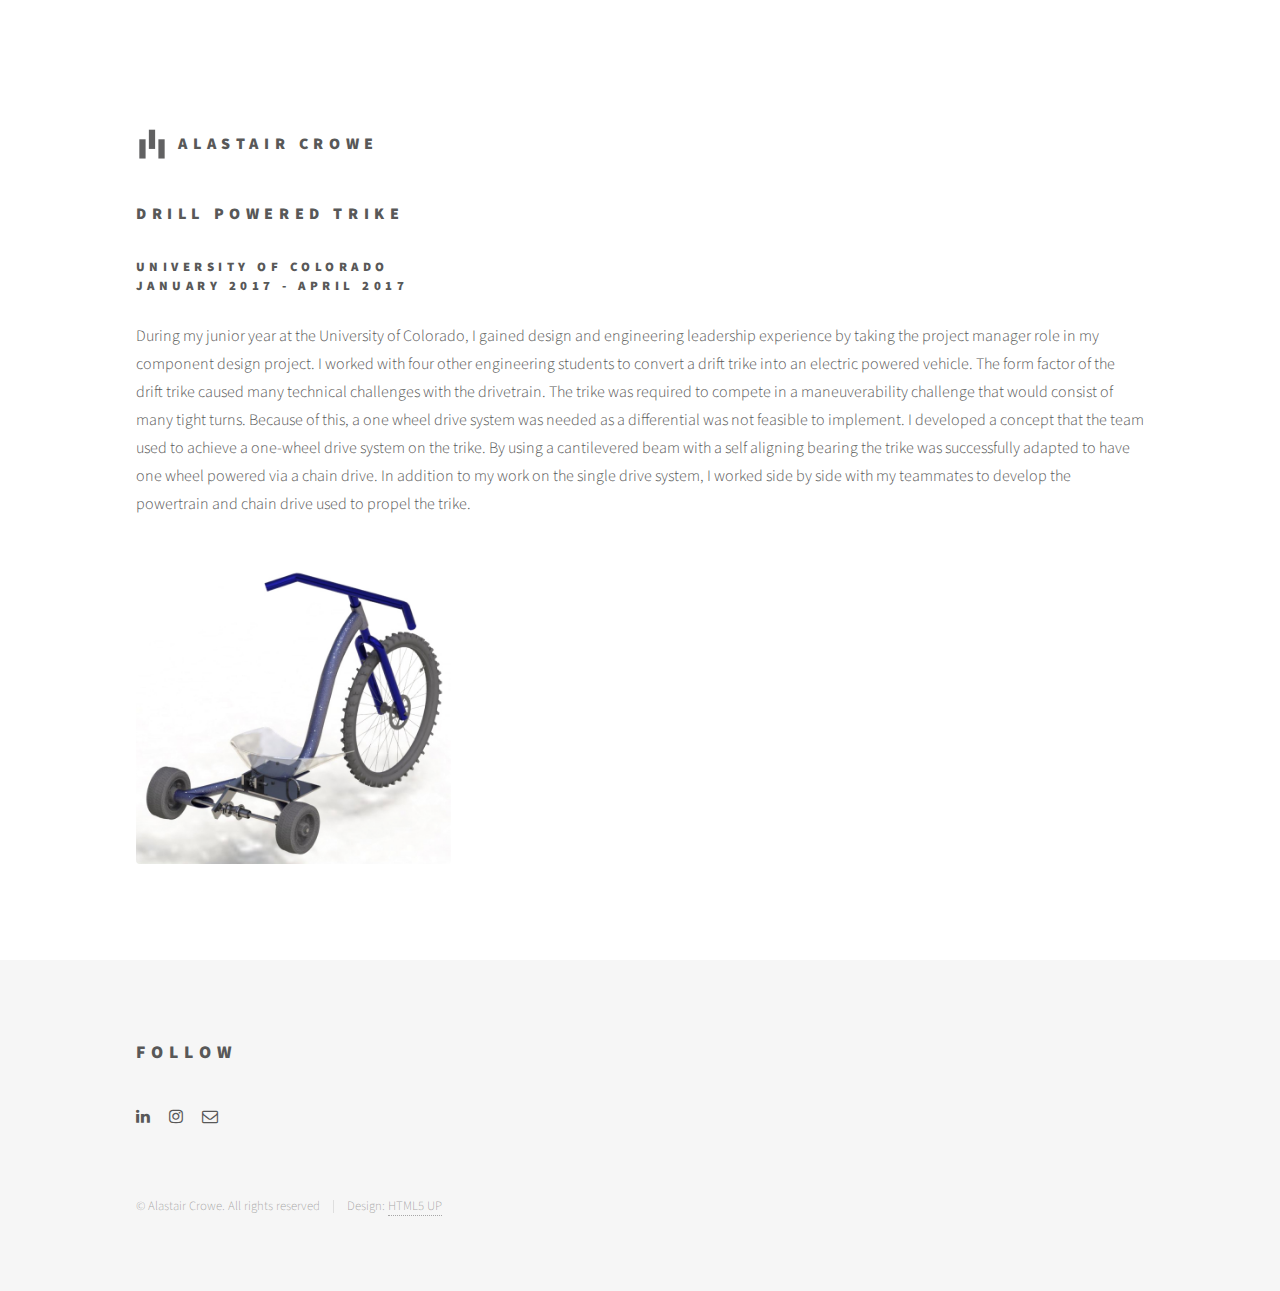
==== bio.html @ 3f540cf4 "Updates" ====
<!DOCTYPE HTML>
<!--
	Phantom by HTML5 UP
	html5up.net | @ajlkn
	Free for personal and commercial use under the CCA 3.0 license (html5up.net/license)
-->
<html>
	<head>
		<title>Drill Powered Trike</title>
		<meta charset="utf-8" />
		<meta name="viewport" content="width=device-width, initial-scale=1, user-scalable=no" />
		<link rel="stylesheet" href="assets/css/main.css" />
		<noscript><link rel="stylesheet" href="assets/css/noscript.css" /></noscript>
	</head>
	<body class="is-preload">
		<!-- Wrapper -->
			<div id="wrapper">

				<!-- Header -->
					<header id="header">
						<div class="inner">

							<!-- Logo -->
								<a href="index.html" class="logo">
									<span class="symbol"><img src="images/logo.svg" alt="" /></span><span class="title">Alastair Crowe</span>
								</a>

							<!-- Nav -->
							

						</div>
					</header>

				<!-- Menu -->
				

				<!-- Main -->
					<div id="main">
						<div class="inner">
                            <h3>Drill Powered Trike</h3>
                            <h4>University of Colorado <br> January 2017 - April 2017</h4>
							
                                 <p>During my junior year at the University of Colorado, I gained design and engineering leadership experience by taking the project manager role in my component design project. I worked with four other engineering students to convert a drift trike into an electric powered vehicle. The form factor of the drift trike caused many technical challenges with the drivetrain. The trike was required to compete in a maneuverability challenge that would consist of many tight turns. Because of this, a one wheel drive system was needed as a differential was not feasible to implement. I developed a concept that the team used to achieve a one-wheel drive system on the trike. By using a cantilevered beam with a self aligning bearing the trike was successfully adapted to have one wheel powered via a chain drive. In addition to my work on the single drive system, I worked side by side with my teammates to develop the powertrain and chain drive used to propel the trike.</p>
                                 <div class="row gtr-uniform">
                                    <div class="col-4"><span class="image fit"><img src="images/trike.jpg" alt="" /></span></div>
                                    
                                </div>
						</div>
					</div>

				<!-- Footer -->
				<footer id="footer">
						<div class="inner">
							
							<section>
								<h2>Follow</h2>
								<ul class="icons">
									<li><a href="http://linkedin.com/in/alastaircrowe" class="icon style1 fa-linkedin"><span class="label">LinkedIn</span></a></li>
									<li><a href="http://Instagram.com/alastaircrowe" class="icon style1 fa-instagram"><span class="label">Instagram</span></a></li>
									<li><a href="contact.html" class="icon style1 fa-envelope-o"><span class="label">Email</span></a></li>
								</ul>
							</section>
							<ul class="copyright">
								<li>&copy; Alastair Crowe. All rights reserved</li><li>Design: <a href="http://html5up.net">HTML5 UP</a></li>
							</ul>
						</div>
					</footer>

			</div>

		<!-- Scripts -->
			<script src="assets/js/jquery.min.js"></script>
			<script src="assets/js/browser.min.js"></script>
			<script src="assets/js/breakpoints.min.js"></script>
			<script src="assets/js/util.js"></script>
			<script src="assets/js/main.js"></script>

	</body>
</html>
---- assets/css/main.css ----
@import url(font-awesome.min.css);
@import url("https://fonts.googleapis.com/css?family=Source+Sans+Pro:300,700,900");

/*
	Phantom by HTML5 UP
	html5up.net | @ajlkn
	Free for personal and commercial use under the CCA 3.0 license (html5up.net/license)
*/

html, body, div, span, applet, object,
iframe, h1, h2, h3, h4, h5, h6, p, blockquote,
pre, a, abbr, acronym, address, big, cite,
code, del, dfn, em, img, ins, kbd, q, s, samp,
small, strike, strong, sub, sup, tt, var, b,
u, i, center, dl, dt, dd, ol, ul, li, fieldset,
form, label, legend, table, caption, tbody,
tfoot, thead, tr, th, td, article, aside,
canvas, details, embed, figure, figcaption,
footer, header, hgroup, menu, nav, output, ruby,
section, summary, time, mark, audio, video {
	margin: 0;
	padding: 0;
	border: 0;
	font-size: 100%;
	font: inherit;
	vertical-align: baseline;}

article, aside, details, figcaption, figure,
footer, header, hgroup, menu, nav, section {
	display: block;}

body {
	line-height: 1;
}

ol, ul {
	list-style: none;
}

blockquote, q {
	quotes: none;
}

	blockquote:before, blockquote:after, q:before, q:after {
		content: '';
		content: none;
	}

table {
	border-collapse: collapse;
	border-spacing: 0;
}

body {
	-webkit-text-size-adjust: none;
}

mark {
	background-color: transparent;
	color: inherit;
}

input::-moz-focus-inner {
	border: 0;
	padding: 0;
}

input, select, textarea {
	-moz-appearance: none;
	-webkit-appearance: none;
	-ms-appearance: none;
	appearance: none;
}

/* Basic */

	@-ms-viewport {
		width: device-width;
	}

	body {
		-ms-overflow-style: scrollbar;
	}

	@media screen and (max-width: 480px) {

		html, body {
			min-width: 320px;
		}

	}

	html {
		box-sizing: border-box;
	}

	*, *:before, *:after {
		box-sizing: inherit;
	}

	body {
		background: #ffffff;
	}

		body.is-preload *, body.is-preload *:before, body.is-preload *:after {
			-moz-animation: none !important;
			-webkit-animation: none !important;
			-ms-animation: none !important;
			animation: none !important;
			-moz-transition: none !important;
			-webkit-transition: none !important;
			-ms-transition: none !important;
			transition: none !important;
		}

/* Type */

	body, input, select, textarea {
		color: #585858;
		font-family: "Source Sans Pro", Helvetica, sans-serif;
		font-size: 16pt;
		font-weight: 300;
		line-height: 1.75;
	}

		@media screen and (max-width: 1680px) {

			body, input, select, textarea {
				font-size: 14pt;
			}

		}

		@media screen and (max-width: 1280px) {

			body, input, select, textarea {
				font-size: 12pt;
			}

		}

	a {
		-moz-transition: border-bottom-color 0.2s ease, color 0.2s ease;
		-webkit-transition: border-bottom-color 0.2s ease, color 0.2s ease;
		-ms-transition: border-bottom-color 0.2s ease, color 0.2s ease;
		transition: border-bottom-color 0.2s ease, color 0.2s ease;
		text-decoration: none;
		color: #585858;
		border-bottom: dotted 1px rgba(88, 88, 88, 0.5);
	}

		a:hover {
			border-bottom-color: transparent;
			color: #f2849e !important;
		}

	strong, b {
		font-weight: 900;
	}

	em, i {
		font-style: italic;
	}

	p {
		margin: 0 0 2em 0;
	}

	h1 {
		font-size: 2.75em;
		font-weight: 700;
		line-height: 1.3;
		margin: 0 0 1em 0;
		letter-spacing: -0.035em;
	}

		h1 a {
			color: inherit;
		}

		@media screen and (max-width: 736px) {

			h1 {
				font-size: 2em;
				margin: 0 0 1em 0;
			}

		}

		@media screen and (max-width: 360px) {

			h1 {
				font-size: 1.75em;
			}

		}

	h2, h3, h4, h5, h6 {
		font-weight: 900;
		line-height: 1.5;
		margin: 0 0 2em 0;
		text-transform: uppercase;
		letter-spacing: 0.35em;
	}

		h2 a, h3 a, h4 a, h5 a, h6 a {
			color: inherit;
		}

	h2 {
		font-size: 1.1em;
	}

	h3 {
		font-size: 1em;
	}

	h4 {
		font-size: 0.8em;
	}

	h5 {
		font-size: 0.8em;
	}

	h6 {
		font-size: 0.8em;
	}

	@media screen and (max-width: 980px) {

		h1 br, h2 br, h3 br, h4 br, h5 br, h6 br {
			display: none;
		}

	}

	@media screen and (max-width: 736px) {

		h2 {
			font-size: 1em;
		}

		h3 {
			font-size: 0.8em;
		}

	}

	sub {
		font-size: 0.8em;
		position: relative;
		top: 0.5em;
	}

	sup {
		font-size: 0.8em;
		position: relative;
		top: -0.5em;
	}

	blockquote {
		border-left: solid 4px #c9c9c9;
		font-style: italic;
		margin: 0 0 2em 0;
		padding: 0.5em 0 0.5em 2em;
	}

	code {
		background: rgba(144, 144, 144, 0.075);
		border-radius: 4px;
		border: solid 1px #c9c9c9;
		font-family: "Courier New", monospace;
		font-size: 0.9em;
		margin: 0 0.25em;
		padding: 0.25em 0.65em;
	}

	pre {
		-webkit-overflow-scrolling: touch;
		font-family: "Courier New", monospace;
		font-size: 0.9em;
		margin: 0 0 2em 0;
	}

		pre code {
			display: block;
			line-height: 1.75;
			padding: 1em 1.5em;
			overflow-x: auto;
		}

	hr {
		border: 0;
		border-bottom: solid 1px #c9c9c9;
		margin: 2em 0;
	}

		hr.major {
			margin: 3em 0;
		}

	.align-left {
		text-align: left;
	}

	.align-center {
		text-align: center;
	}

	.align-right {
		text-align: right;
	}

/* Row */

	.row {
		display: flex;
		flex-wrap: wrap;
		box-sizing: border-box;
		align-items: stretch;
	}

		.row > * {
			box-sizing: border-box;
		}

		.row.gtr-uniform > * > :last-child {
			margin-bottom: 0;
		}

		.row.aln-left {
			justify-content: flex-start;
		}

		.row.aln-center {
			justify-content: center;
		}

		.row.aln-right {
			justify-content: flex-end;
		}

		.row.aln-top {
			align-items: flex-start;
		}

		.row.aln-middle {
			align-items: center;
		}

		.row.aln-bottom {
			align-items: flex-end;
		}

		.row > .imp {
			order: -1;
		}

		.row > .col-1 {
			width: 8.3333333333%;
		}

		.row > .off-1 {
			margin-left: 8.3333333333%;
		}

		.row > .col-2 {
			width: 16.6666666667%;
		}

		.row > .off-2 {
			margin-left: 16.6666666667%;
		}

		.row > .col-3 {
			width: 25%;
		}

		.row > .off-3 {
			margin-left: 25%;
		}

		.row > .col-4 {
			width: 33.3333333333%;
		}

		.row > .off-4 {
			margin-left: 33.3333333333%;
		}

		.row > .col-5 {
			width: 41.6666666667%;
		}

		.row > .off-5 {
			margin-left: 41.6666666667%;
		}

		.row > .col-6 {
			width: 50%;
		}

		.row > .off-6 {
			margin-left: 50%;
		}

		.row > .col-7 {
			width: 58.3333333333%;
		}

		.row > .off-7 {
			margin-left: 58.3333333333%;
		}

		.row > .col-8 {
			width: 66.6666666667%;
		}

		.row > .off-8 {
			margin-left: 66.6666666667%;
		}

		.row > .col-9 {
			width: 75%;
		}

		.row > .off-9 {
			margin-left: 75%;
		}

		.row > .col-10 {
			width: 83.3333333333%;
		}

		.row > .off-10 {
			margin-left: 83.3333333333%;
		}

		.row > .col-11 {
			width: 91.6666666667%;
		}

		.row > .off-11 {
			margin-left: 91.6666666667%;
		}

		.row > .col-12 {
			width: 100%;
		}

		.row > .off-12 {
			margin-left: 100%;
		}

		.row.gtr-0 {
			margin-top: 0;
			margin-left: 0em;
		}

			.row.gtr-0 > * {
				padding: 0 0 0 0em;
			}

			.row.gtr-0.gtr-uniform {
				margin-top: 0em;
			}

				.row.gtr-0.gtr-uniform > * {
					padding-top: 0em;
				}

		.row.gtr-25 {
			margin-top: 0;
			margin-left: -0.5em;
		}

			.row.gtr-25 > * {
				padding: 0 0 0 0.5em;
			}

			.row.gtr-25.gtr-uniform {
				margin-top: -0.5em;
			}

				.row.gtr-25.gtr-uniform > * {
					padding-top: 0.5em;
				}

		.row.gtr-50 {
			margin-top: 0;
			margin-left: -1em;
		}

			.row.gtr-50 > * {
				padding: 0 0 0 1em;
			}

			.row.gtr-50.gtr-uniform {
				margin-top: -1em;
			}

				.row.gtr-50.gtr-uniform > * {
					padding-top: 1em;
				}

		.row {
			margin-top: 0;
			margin-left: -2em;
		}

			.row > * {
				padding: 0 0 0 2em;
			}

			.row.gtr-uniform {
				margin-top: -2em;
			}

				.row.gtr-uniform > * {
					padding-top: 2em;
				}

		.row.gtr-150 {
			margin-top: 0;
			margin-left: -3em;
		}

			.row.gtr-150 > * {
				padding: 0 0 0 3em;
			}

			.row.gtr-150.gtr-uniform {
				margin-top: -3em;
			}

				.row.gtr-150.gtr-uniform > * {
					padding-top: 3em;
				}

		.row.gtr-200 {
			margin-top: 0;
			margin-left: -4em;
		}

			.row.gtr-200 > * {
				padding: 0 0 0 4em;
			}

			.row.gtr-200.gtr-uniform {
				margin-top: -4em;
			}

				.row.gtr-200.gtr-uniform > * {
					padding-top: 4em;
				}

		@media screen and (max-width: 1680px) {

			.row {
				display: flex;
				flex-wrap: wrap;
				box-sizing: border-box;
				align-items: stretch;
			}

				.row > * {
					box-sizing: border-box;
				}

				.row.gtr-uniform > * > :last-child {
					margin-bottom: 0;
				}

				.row.aln-left {
					justify-content: flex-start;
				}

				.row.aln-center {
					justify-content: center;
				}

				.row.aln-right {
					justify-content: flex-end;
				}

				.row.aln-top {
					align-items: flex-start;
				}

				.row.aln-middle {
					align-items: center;
				}

				.row.aln-bottom {
					align-items: flex-end;
				}

				.row > .imp-xlarge {
					order: -1;
				}

				.row > .col-1-xlarge {
					width: 8.3333333333%;
				}

				.row > .off-1-xlarge {
					margin-left: 8.3333333333%;
				}

				.row > .col-2-xlarge {
					width: 16.6666666667%;
				}

				.row > .off-2-xlarge {
					margin-left: 16.6666666667%;
				}

				.row > .col-3-xlarge {
					width: 25%;
				}

				.row > .off-3-xlarge {
					margin-left: 25%;
				}

				.row > .col-4-xlarge {
					width: 33.3333333333%;
				}

				.row > .off-4-xlarge {
					margin-left: 33.3333333333%;
				}

				.row > .col-5-xlarge {
					width: 41.6666666667%;
				}

				.row > .off-5-xlarge {
					margin-left: 41.6666666667%;
				}

				.row > .col-6-xlarge {
					width: 50%;
				}

				.row > .off-6-xlarge {
					margin-left: 50%;
				}

				.row > .col-7-xlarge {
					width: 58.3333333333%;
				}

				.row > .off-7-xlarge {
					margin-left: 58.3333333333%;
				}

				.row > .col-8-xlarge {
					width: 66.6666666667%;
				}

				.row > .off-8-xlarge {
					margin-left: 66.6666666667%;
				}

				.row > .col-9-xlarge {
					width: 75%;
				}

				.row > .off-9-xlarge {
					margin-left: 75%;
				}

				.row > .col-10-xlarge {
					width: 83.3333333333%;
				}

				.row > .off-10-xlarge {
					margin-left: 83.3333333333%;
				}

				.row > .col-11-xlarge {
					width: 91.6666666667%;
				}

				.row > .off-11-xlarge {
					margin-left: 91.6666666667%;
				}

				.row > .col-12-xlarge {
					width: 100%;
				}

				.row > .off-12-xlarge {
					margin-left: 100%;
				}

				.row.gtr-0 {
					margin-top: 0;
					margin-left: 0em;
				}

					.row.gtr-0 > * {
						padding: 0 0 0 0em;
					}

					.row.gtr-0.gtr-uniform {
						margin-top: 0em;
					}

						.row.gtr-0.gtr-uniform > * {
							padding-top: 0em;
						}

				.row.gtr-25 {
					margin-top: 0;
					margin-left: -0.5em;
				}

					.row.gtr-25 > * {
						padding: 0 0 0 0.5em;
					}

					.row.gtr-25.gtr-uniform {
						margin-top: -0.5em;
					}

						.row.gtr-25.gtr-uniform > * {
							padding-top: 0.5em;
						}

				.row.gtr-50 {
					margin-top: 0;
					margin-left: -1em;
				}

					.row.gtr-50 > * {
						padding: 0 0 0 1em;
					}

					.row.gtr-50.gtr-uniform {
						margin-top: -1em;
					}

						.row.gtr-50.gtr-uniform > * {
							padding-top: 1em;
						}

				.row {
					margin-top: 0;
					margin-left: -2em;
				}

					.row > * {
						padding: 0 0 0 2em;
					}

					.row.gtr-uniform {
						margin-top: -2em;
					}

						.row.gtr-uniform > * {
							padding-top: 2em;
						}

				.row.gtr-150 {
					margin-top: 0;
					margin-left: -3em;
				}

					.row.gtr-150 > * {
						padding: 0 0 0 3em;
					}

					.row.gtr-150.gtr-uniform {
						margin-top: -3em;
					}

						.row.gtr-150.gtr-uniform > * {
							padding-top: 3em;
						}

				.row.gtr-200 {
					margin-top: 0;
					margin-left: -4em;
				}

					.row.gtr-200 > * {
						padding: 0 0 0 4em;
					}

					.row.gtr-200.gtr-uniform {
						margin-top: -4em;
					}

						.row.gtr-200.gtr-uniform > * {
							padding-top: 4em;
						}

		}

		@media screen and (max-width: 1280px) {

			.row {
				display: flex;
				flex-wrap: wrap;
				box-sizing: border-box;
				align-items: stretch;
			}

				.row > * {
					box-sizing: border-box;
				}

				.row.gtr-uniform > * > :last-child {
					margin-bottom: 0;
				}

				.row.aln-left {
					justify-content: flex-start;
				}

				.row.aln-center {
					justify-content: center;
				}

				.row.aln-right {
					justify-content: flex-end;
				}

				.row.aln-top {
					align-items: flex-start;
				}

				.row.aln-middle {
					align-items: center;
				}

				.row.aln-bottom {
					align-items: flex-end;
				}

				.row > .imp-large {
					order: -1;
				}

				.row > .col-1-large {
					width: 8.3333333333%;
				}

				.row > .off-1-large {
					margin-left: 8.3333333333%;
				}

				.row > .col-2-large {
					width: 16.6666666667%;
				}

				.row > .off-2-large {
					margin-left: 16.6666666667%;
				}

				.row > .col-3-large {
					width: 25%;
				}

				.row > .off-3-large {
					margin-left: 25%;
				}

				.row > .col-4-large {
					width: 33.3333333333%;
				}

				.row > .off-4-large {
					margin-left: 33.3333333333%;
				}

				.row > .col-5-large {
					width: 41.6666666667%;
				}

				.row > .off-5-large {
					margin-left: 41.6666666667%;
				}

				.row > .col-6-large {
					width: 50%;
				}

				.row > .off-6-large {
					margin-left: 50%;
				}

				.row > .col-7-large {
					width: 58.3333333333%;
				}

				.row > .off-7-large {
					margin-left: 58.3333333333%;
				}

				.row > .col-8-large {
					width: 66.6666666667%;
				}

				.row > .off-8-large {
					margin-left: 66.6666666667%;
				}

				.row > .col-9-large {
					width: 75%;
				}

				.row > .off-9-large {
					margin-left: 75%;
				}

				.row > .col-10-large {
					width: 83.3333333333%;
				}

				.row > .off-10-large {
					margin-left: 83.3333333333%;
				}

				.row > .col-11-large {
					width: 91.6666666667%;
				}

				.row > .off-11-large {
					margin-left: 91.6666666667%;
				}

				.row > .col-12-large {
					width: 100%;
				}

				.row > .off-12-large {
					margin-left: 100%;
				}

				.row.gtr-0 {
					margin-top: 0;
					margin-left: 0em;
				}

					.row.gtr-0 > * {
						padding: 0 0 0 0em;
					}

					.row.gtr-0.gtr-uniform {
						margin-top: 0em;
					}

						.row.gtr-0.gtr-uniform > * {
							padding-top: 0em;
						}

				.row.gtr-25 {
					margin-top: 0;
					margin-left: -0.5em;
				}

					.row.gtr-25 > * {
						padding: 0 0 0 0.5em;
					}

					.row.gtr-25.gtr-uniform {
						margin-top: -0.5em;
					}

						.row.gtr-25.gtr-uniform > * {
							padding-top: 0.5em;
						}

				.row.gtr-50 {
					margin-top: 0;
					margin-left: -1em;
				}

					.row.gtr-50 > * {
						padding: 0 0 0 1em;
					}

					.row.gtr-50.gtr-uniform {
						margin-top: -1em;
					}

						.row.gtr-50.gtr-uniform > * {
							padding-top: 1em;
						}

				.row {
					margin-top: 0;
					margin-left: -2em;
				}

					.row > * {
						padding: 0 0 0 2em;
					}

					.row.gtr-uniform {
						margin-top: -2em;
					}

						.row.gtr-uniform > * {
							padding-top: 2em;
						}

				.row.gtr-150 {
					margin-top: 0;
					margin-left: -3em;
				}

					.row.gtr-150 > * {
						padding: 0 0 0 3em;
					}

					.row.gtr-150.gtr-uniform {
						margin-top: -3em;
					}

						.row.gtr-150.gtr-uniform > * {
							padding-top: 3em;
						}

				.row.gtr-200 {
					margin-top: 0;
					margin-left: -4em;
				}

					.row.gtr-200 > * {
						padding: 0 0 0 4em;
					}

					.row.gtr-200.gtr-uniform {
						margin-top: -4em;
					}

						.row.gtr-200.gtr-uniform > * {
							padding-top: 4em;
						}

		}

		@media screen and (max-width: 980px) {

			.row {
				display: flex;
				flex-wrap: wrap;
				box-sizing: border-box;
				align-items: stretch;
			}

				.row > * {
					box-sizing: border-box;
				}

				.row.gtr-uniform > * > :last-child {
					margin-bottom: 0;
				}

				.row.aln-left {
					justify-content: flex-start;
				}

				.row.aln-center {
					justify-content: center;
				}

				.row.aln-right {
					justify-content: flex-end;
				}

				.row.aln-top {
					align-items: flex-start;
				}

				.row.aln-middle {
					align-items: center;
				}

				.row.aln-bottom {
					align-items: flex-end;
				}

				.row > .imp-medium {
					order: -1;
				}

				.row > .col-1-medium {
					width: 8.3333333333%;
				}

				.row > .off-1-medium {
					margin-left: 8.3333333333%;
				}

				.row > .col-2-medium {
					width: 16.6666666667%;
				}

				.row > .off-2-medium {
					margin-left: 16.6666666667%;
				}

				.row > .col-3-medium {
					width: 25%;
				}

				.row > .off-3-medium {
					margin-left: 25%;
				}

				.row > .col-4-medium {
					width: 33.3333333333%;
				}

				.row > .off-4-medium {
					margin-left: 33.3333333333%;
				}

				.row > .col-5-medium {
					width: 41.6666666667%;
				}

				.row > .off-5-medium {
					margin-left: 41.6666666667%;
				}

				.row > .col-6-medium {
					width: 50%;
				}

				.row > .off-6-medium {
					margin-left: 50%;
				}

				.row > .col-7-medium {
					width: 58.3333333333%;
				}

				.row > .off-7-medium {
					margin-left: 58.3333333333%;
				}

				.row > .col-8-medium {
					width: 66.6666666667%;
				}

				.row > .off-8-medium {
					margin-left: 66.6666666667%;
				}

				.row > .col-9-medium {
					width: 75%;
				}

				.row > .off-9-medium {
					margin-left: 75%;
				}

				.row > .col-10-medium {
					width: 83.3333333333%;
				}

				.row > .off-10-medium {
					margin-left: 83.3333333333%;
				}

				.row > .col-11-medium {
					width: 91.6666666667%;
				}

				.row > .off-11-medium {
					margin-left: 91.6666666667%;
				}

				.row > .col-12-medium {
					width: 100%;
				}

				.row > .off-12-medium {
					margin-left: 100%;
				}

				.row.gtr-0 {
					margin-top: 0;
					margin-left: 0em;
				}

					.row.gtr-0 > * {
						padding: 0 0 0 0em;
					}

					.row.gtr-0.gtr-uniform {
						margin-top: 0em;
					}

						.row.gtr-0.gtr-uniform > * {
							padding-top: 0em;
						}

				.row.gtr-25 {
					margin-top: 0;
					margin-left: -0.375em;
				}

					.row.gtr-25 > * {
						padding: 0 0 0 0.375em;
					}

					.row.gtr-25.gtr-uniform {
						margin-top: -0.375em;
					}

						.row.gtr-25.gtr-uniform > * {
							padding-top: 0.375em;
						}

				.row.gtr-50 {
					margin-top: 0;
					margin-left: -0.75em;
				}

					.row.gtr-50 > * {
						padding: 0 0 0 0.75em;
					}

					.row.gtr-50.gtr-uniform {
						margin-top: -0.75em;
					}

						.row.gtr-50.gtr-uniform > * {
							padding-top: 0.75em;
						}

				.row {
					margin-top: 0;
					margin-left: -1.5em;
				}

					.row > * {
						padding: 0 0 0 1.5em;
					}

					.row.gtr-uniform {
						margin-top: -1.5em;
					}

						.row.gtr-uniform > * {
							padding-top: 1.5em;
						}

				.row.gtr-150 {
					margin-top: 0;
					margin-left: -2.25em;
				}

					.row.gtr-150 > * {
						padding: 0 0 0 2.25em;
					}

					.row.gtr-150.gtr-uniform {
						margin-top: -2.25em;
					}

						.row.gtr-150.gtr-uniform > * {
							padding-top: 2.25em;
						}

				.row.gtr-200 {
					margin-top: 0;
					margin-left: -3em;
				}

					.row.gtr-200 > * {
						padding: 0 0 0 3em;
					}

					.row.gtr-200.gtr-uniform {
						margin-top: -3em;
					}

						.row.gtr-200.gtr-uniform > * {
							padding-top: 3em;
						}

		}

		@media screen and (max-width: 736px) {

			.row {
				display: flex;
				flex-wrap: wrap;
				box-sizing: border-box;
				align-items: stretch;
			}

				.row > * {
					box-sizing: border-box;
				}

				.row.gtr-uniform > * > :last-child {
					margin-bottom: 0;
				}

				.row.aln-left {
					justify-content: flex-start;
				}

				.row.aln-center {
					justify-content: center;
				}

				.row.aln-right {
					justify-content: flex-end;
				}

				.row.aln-top {
					align-items: flex-start;
				}

				.row.aln-middle {
					align-items: center;
				}

				.row.aln-bottom {
					align-items: flex-end;
				}

				.row > .imp-small {
					order: -1;
				}

				.row > .col-1-small {
					width: 8.3333333333%;
				}

				.row > .off-1-small {
					margin-left: 8.3333333333%;
				}

				.row > .col-2-small {
					width: 16.6666666667%;
				}

				.row > .off-2-small {
					margin-left: 16.6666666667%;
				}

				.row > .col-3-small {
					width: 25%;
				}

				.row > .off-3-small {
					margin-left: 25%;
				}

				.row > .col-4-small {
					width: 33.3333333333%;
				}

				.row > .off-4-small {
					margin-left: 33.3333333333%;
				}

				.row > .col-5-small {
					width: 41.6666666667%;
				}

				.row > .off-5-small {
					margin-left: 41.6666666667%;
				}

				.row > .col-6-small {
					width: 50%;
				}

				.row > .off-6-small {
					margin-left: 50%;
				}

				.row > .col-7-small {
					width: 58.3333333333%;
				}

				.row > .off-7-small {
					margin-left: 58.3333333333%;
				}

				.row > .col-8-small {
					width: 66.6666666667%;
				}

				.row > .off-8-small {
					margin-left: 66.6666666667%;
				}

				.row > .col-9-small {
					width: 75%;
				}

				.row > .off-9-small {
					margin-left: 75%;
				}

				.row > .col-10-small {
					width: 83.3333333333%;
				}

				.row > .off-10-small {
					margin-left: 83.3333333333%;
				}

				.row > .col-11-small {
					width: 91.6666666667%;
				}

				.row > .off-11-small {
					margin-left: 91.6666666667%;
				}

				.row > .col-12-small {
					width: 100%;
				}

				.row > .off-12-small {
					margin-left: 100%;
				}

				.row.gtr-0 {
					margin-top: 0;
					margin-left: 0em;
				}

					.row.gtr-0 > * {
						padding: 0 0 0 0em;
					}

					.row.gtr-0.gtr-uniform {
						margin-top: 0em;
					}

						.row.gtr-0.gtr-uniform > * {
							padding-top: 0em;
						}

				.row.gtr-25 {
					margin-top: 0;
					margin-left: -0.25em;
				}

					.row.gtr-25 > * {
						padding: 0 0 0 0.25em;
					}

					.row.gtr-25.gtr-uniform {
						margin-top: -0.25em;
					}

						.row.gtr-25.gtr-uniform > * {
							padding-top: 0.25em;
						}

				.row.gtr-50 {
					margin-top: 0;
					margin-left: -0.5em;
				}

					.row.gtr-50 > * {
						padding: 0 0 0 0.5em;
					}

					.row.gtr-50.gtr-uniform {
						margin-top: -0.5em;
					}

						.row.gtr-50.gtr-uniform > * {
							padding-top: 0.5em;
						}

				.row {
					margin-top: 0;
					margin-left: -1em;
				}

					.row > * {
						padding: 0 0 0 1em;
					}

					.row.gtr-uniform {
						margin-top: -1em;
					}

						.row.gtr-uniform > * {
							padding-top: 1em;
						}

				.row.gtr-150 {
					margin-top: 0;
					margin-left: -1.5em;
				}

					.row.gtr-150 > * {
						padding: 0 0 0 1.5em;
					}

					.row.gtr-150.gtr-uniform {
						margin-top: -1.5em;
					}

						.row.gtr-150.gtr-uniform > * {
							padding-top: 1.5em;
						}

				.row.gtr-200 {
					margin-top: 0;
					margin-left: -2em;
				}

					.row.gtr-200 > * {
						padding: 0 0 0 2em;
					}

					.row.gtr-200.gtr-uniform {
						margin-top: -2em;
					}

						.row.gtr-200.gtr-uniform > * {
							padding-top: 2em;
						}

		}

		@media screen and (max-width: 480px) {

			.row {
				display: flex;
				flex-wrap: wrap;
				box-sizing: border-box;
				align-items: stretch;
			}

				.row > * {
					box-sizing: border-box;
				}

				.row.gtr-uniform > * > :last-child {
					margin-bottom: 0;
				}

				.row.aln-left {
					justify-content: flex-start;
				}

				.row.aln-center {
					justify-content: center;
				}

				.row.aln-right {
					justify-content: flex-end;
				}

				.row.aln-top {
					align-items: flex-start;
				}

				.row.aln-middle {
					align-items: center;
				}

				.row.aln-bottom {
					align-items: flex-end;
				}

				.row > .imp-xsmall {
					order: -1;
				}

				.row > .col-1-xsmall {
					width: 8.3333333333%;
				}

				.row > .off-1-xsmall {
					margin-left: 8.3333333333%;
				}

				.row > .col-2-xsmall {
					width: 16.6666666667%;
				}

				.row > .off-2-xsmall {
					margin-left: 16.6666666667%;
				}

				.row > .col-3-xsmall {
					width: 25%;
				}

				.row > .off-3-xsmall {
					margin-left: 25%;
				}

				.row > .col-4-xsmall {
					width: 33.3333333333%;
				}

				.row > .off-4-xsmall {
					margin-left: 33.3333333333%;
				}

				.row > .col-5-xsmall {
					width: 41.6666666667%;
				}

				.row > .off-5-xsmall {
					margin-left: 41.6666666667%;
				}

				.row > .col-6-xsmall {
					width: 50%;
				}

				.row > .off-6-xsmall {
					margin-left: 50%;
				}

				.row > .col-7-xsmall {
					width: 58.3333333333%;
				}

				.row > .off-7-xsmall {
					margin-left: 58.3333333333%;
				}

				.row > .col-8-xsmall {
					width: 66.6666666667%;
				}

				.row > .off-8-xsmall {
					margin-left: 66.6666666667%;
				}

				.row > .col-9-xsmall {
					width: 75%;
				}

				.row > .off-9-xsmall {
					margin-left: 75%;
				}

				.row > .col-10-xsmall {
					width: 83.3333333333%;
				}

				.row > .off-10-xsmall {
					margin-left: 83.3333333333%;
				}

				.row > .col-11-xsmall {
					width: 91.6666666667%;
				}

				.row > .off-11-xsmall {
					margin-left: 91.6666666667%;
				}

				.row > .col-12-xsmall {
					width: 100%;
				}

				.row > .off-12-xsmall {
					margin-left: 100%;
				}

				.row.gtr-0 {
					margin-top: 0;
					margin-left: 0em;
				}

					.row.gtr-0 > * {
						padding: 0 0 0 0em;
					}

					.row.gtr-0.gtr-uniform {
						margin-top: 0em;
					}

						.row.gtr-0.gtr-uniform > * {
							padding-top: 0em;
						}

				.row.gtr-25 {
					margin-top: 0;
					margin-left: -0.25em;
				}

					.row.gtr-25 > * {
						padding: 0 0 0 0.25em;
					}

					.row.gtr-25.gtr-uniform {
						margin-top: -0.25em;
					}

						.row.gtr-25.gtr-uniform > * {
							padding-top: 0.25em;
						}

				.row.gtr-50 {
					margin-top: 0;
					margin-left: -0.5em;
				}

					.row.gtr-50 > * {
						padding: 0 0 0 0.5em;
					}

					.row.gtr-50.gtr-uniform {
						margin-top: -0.5em;
					}

						.row.gtr-50.gtr-uniform > * {
							padding-top: 0.5em;
						}

				.row {
					margin-top: 0;
					margin-left: -1em;
				}

					.row > * {
						padding: 0 0 0 1em;
					}

					.row.gtr-uniform {
						margin-top: -1em;
					}

						.row.gtr-uniform > * {
							padding-top: 1em;
						}

				.row.gtr-150 {
					margin-top: 0;
					margin-left: -1.5em;
				}

					.row.gtr-150 > * {
						padding: 0 0 0 1.5em;
					}

					.row.gtr-150.gtr-uniform {
						margin-top: -1.5em;
					}

						.row.gtr-150.gtr-uniform > * {
							padding-top: 1.5em;
						}

				.row.gtr-200 {
					margin-top: 0;
					margin-left: -2em;
				}

					.row.gtr-200 > * {
						padding: 0 0 0 2em;
					}

					.row.gtr-200.gtr-uniform {
						margin-top: -2em;
					}

						.row.gtr-200.gtr-uniform > * {
							padding-top: 2em;
						}

		}

/* Section/Article */

	section.special, article.special {
		text-align: center;
	}

	header p {
		margin-top: -1em;
	}

	@media screen and (max-width: 736px) {

		header p {
			margin-top: 0;
		}

	}

/* Icon */

	.icon {
		text-decoration: none;
		border-bottom: none;
		position: relative;
	}

		.icon:before {
			-moz-osx-font-smoothing: grayscale;
			-webkit-font-smoothing: antialiased;
			font-family: FontAwesome;
			font-style: normal;
			font-weight: normal;
			text-transform: none !important;
		}

		.icon > .label {
			display: none;
		}

		.icon.style2 {
			-moz-transition: background-color 0.2s ease-in-out, color 0.2s ease-in-out, border-color 0.2s ease-in-out;
			-webkit-transition: background-color 0.2s ease-in-out, color 0.2s ease-in-out, border-color 0.2s ease-in-out;
			-ms-transition: background-color 0.2s ease-in-out, color 0.2s ease-in-out, border-color 0.2s ease-in-out;
			transition: background-color 0.2s ease-in-out, color 0.2s ease-in-out, border-color 0.2s ease-in-out;
			background-color: transparent;
			border: solid 1px #c9c9c9;
			border-radius: 4px;
			width: 2.65em;
			height: 2.65em;
			display: inline-block;
			text-align: center;
			line-height: 2.65em;
			color: inherit;
		}

			.icon.style2:before {
				font-size: 1.1em;
			}

			.icon.style2:hover {
				color: #f2849e;
				border-color: #f2849e;
			}

			.icon.style2:active {
				background-color: rgba(242, 132, 158, 0.1);
			}

/* List */

	ol {
		list-style: decimal;
		margin: 0 0 2em 0;
		padding-left: 1.25em;
	}

		ol li {
			padding-left: 0.25em;
		}

	ul {
		list-style: disc;
		margin: 0 0 2em 0;
		padding-left: 1em;
	}

		ul li {
			padding-left: 0.5em;
		}

		ul.alt {
			list-style: none;
			padding-left: 0;
		}

			ul.alt li {
				border-top: solid 1px #c9c9c9;
				padding: 0.5em 0;
			}

				ul.alt li:first-child {
					border-top: 0;
					padding-top: 0;
				}

	dl {
		margin: 0 0 2em 0;
	}

		dl dt {
			display: block;
			font-weight: 900;
			margin: 0 0 1em 0;
		}

		dl dd {
			margin-left: 2em;
		}

/* Actions */

	ul.actions {
		display: -moz-flex;
		display: -webkit-flex;
		display: -ms-flex;
		display: flex;
		cursor: default;
		list-style: none;
		margin-left: -1em;
		padding-left: 0;
	}

		ul.actions li {
			padding: 0 0 0 1em;
			vertical-align: middle;
		}

		ul.actions.special {
			-moz-justify-content: center;
			-webkit-justify-content: center;
			-ms-justify-content: center;
			justify-content: center;
			width: 100%;
			margin-left: 0;
		}

			ul.actions.special li:first-child {
				padding-left: 0;
			}

		ul.actions.stacked {
			-moz-flex-direction: column;
			-webkit-flex-direction: column;
			-ms-flex-direction: column;
			flex-direction: column;
			margin-left: 0;
		}

			ul.actions.stacked li {
				padding: 1.3em 0 0 0;
			}

				ul.actions.stacked li:first-child {
					padding-top: 0;
				}

		ul.actions.fit {
			width: calc(100% + 1em);
		}

			ul.actions.fit li {
				-moz-flex-grow: 1;
				-webkit-flex-grow: 1;
				-ms-flex-grow: 1;
				flex-grow: 1;
				-moz-flex-shrink: 1;
				-webkit-flex-shrink: 1;
				-ms-flex-shrink: 1;
				flex-shrink: 1;
				width: 100%;
			}

				ul.actions.fit li > * {
					width: 100%;
				}

			ul.actions.fit.stacked {
				width: 100%;
			}

		@media screen and (max-width: 480px) {

			ul.actions:not(.fixed) {
				-moz-flex-direction: column;
				-webkit-flex-direction: column;
				-ms-flex-direction: column;
				flex-direction: column;
				margin-left: 0;
				width: 100% !important;
			}

				ul.actions:not(.fixed) li {
					-moz-flex-grow: 1;
					-webkit-flex-grow: 1;
					-ms-flex-grow: 1;
					flex-grow: 1;
					-moz-flex-shrink: 1;
					-webkit-flex-shrink: 1;
					-ms-flex-shrink: 1;
					flex-shrink: 1;
					padding: 1em 0 0 0;
					text-align: center;
					width: 100%;
				}

					ul.actions:not(.fixed) li > * {
						width: 100%;
					}

					ul.actions:not(.fixed) li:first-child {
						padding-top: 0;
					}

					ul.actions:not(.fixed) li input[type="submit"],
					ul.actions:not(.fixed) li input[type="reset"],
					ul.actions:not(.fixed) li input[type="button"],
					ul.actions:not(.fixed) li button,
					ul.actions:not(.fixed) li .button {
						width: 100%;
					}

						ul.actions:not(.fixed) li input[type="submit"].icon:before,
						ul.actions:not(.fixed) li input[type="reset"].icon:before,
						ul.actions:not(.fixed) li input[type="button"].icon:before,
						ul.actions:not(.fixed) li button.icon:before,
						ul.actions:not(.fixed) li .button.icon:before {
							margin-left: -0.5rem;
						}

		}

/* Icons */

	ul.icons {
		cursor: default;
		list-style: none;
		padding-left: 0;
		margin: -1em 0 2em -1em;
	}

		ul.icons li {
			display: inline-block;
			padding: 1em 0 0 1em;
		}

/* Form */

	form {
		margin: 0 0 2em 0;
		overflow-x: hidden;
	}

		form > :last-child {
			margin-bottom: 0;
		}

		form > .fields {
			display: -moz-flex;
			display: -webkit-flex;
			display: -ms-flex;
			display: flex;
			-moz-flex-wrap: wrap;
			-webkit-flex-wrap: wrap;
			-ms-flex-wrap: wrap;
			flex-wrap: wrap;
			width: calc(100% + 3em);
			margin: -1.5em 0 2em -1.5em;
		}

			form > .fields > .field {
				-moz-flex-grow: 0;
				-webkit-flex-grow: 0;
				-ms-flex-grow: 0;
				flex-grow: 0;
				-moz-flex-shrink: 0;
				-webkit-flex-shrink: 0;
				-ms-flex-shrink: 0;
				flex-shrink: 0;
				padding: 1.5em 0 0 1.5em;
				width: calc(100% - 1.5em);
			}

				form > .fields > .field.half {
					width: calc(50% - 0.75em);
				}

				form > .fields > .field.third {
					width: calc(100%/3 - 0.5em);
				}

				form > .fields > .field.quarter {
					width: calc(25% - 0.375em);
				}

		@media screen and (max-width: 480px) {

			form > .fields {
				width: calc(100% + 3em);
				margin: -1.5em 0 2em -1.5em;
			}

				form > .fields > .field {
					padding: 1.5em 0 0 1.5em;
					width: calc(100% - 1.5em);
				}

					form > .fields > .field.half {
						width: calc(100% - 1.5em);
					}

					form > .fields > .field.third {
						width: calc(100% - 1.5em);
					}

					form > .fields > .field.quarter {
						width: calc(100% - 1.5em);
					}

		}

	label {
		display: block;
		font-size: 0.9em;
		font-weight: 900;
		margin: 0 0 1em 0;
	}

	input[type="text"],
	input[type="password"],
	input[type="email"],
	input[type="tel"],
	select,
	textarea {
		-moz-appearance: none;
		-webkit-appearance: none;
		-ms-appearance: none;
		appearance: none;
		background-color: transparent;
		border: none;
		border-radius: 0;
		border-bottom: solid 1px #c9c9c9;
		color: inherit;
		display: block;
		outline: 0;
		padding: 0;
		text-decoration: none;
		width: 100%;
	}

		input[type="text"]:invalid,
		input[type="password"]:invalid,
		input[type="email"]:invalid,
		input[type="tel"]:invalid,
		select:invalid,
		textarea:invalid {
			box-shadow: none;
		}

		input[type="text"]:focus,
		input[type="password"]:focus,
		input[type="email"]:focus,
		input[type="tel"]:focus,
		select:focus,
		textarea:focus {
			border-bottom-color: #f2849e;
			box-shadow: inset 0 -1px 0 0 #f2849e;
		}

	select {
		background-image: url("data:image/svg+xml;charset=utf8,%3Csvg xmlns='http://www.w3.org/2000/svg' width='40' height='40' preserveAspectRatio='none' viewBox='0 0 40 40'%3E%3Cpath d='M9.4,12.3l10.4,10.4l10.4-10.4c0.2-0.2,0.5-0.4,0.9-0.4c0.3,0,0.6,0.1,0.9,0.4l3.3,3.3c0.2,0.2,0.4,0.5,0.4,0.9 c0,0.4-0.1,0.6-0.4,0.9L20.7,31.9c-0.2,0.2-0.5,0.4-0.9,0.4c-0.3,0-0.6-0.1-0.9-0.4L4.3,17.3c-0.2-0.2-0.4-0.5-0.4-0.9 c0-0.4,0.1-0.6,0.4-0.9l3.3-3.3c0.2-0.2,0.5-0.4,0.9-0.4S9.1,12.1,9.4,12.3z' fill='%23c9c9c9' /%3E%3C/svg%3E");
		background-size: 1.25rem;
		background-repeat: no-repeat;
		background-position: calc(100% - 1rem) center;
		height: 3em;
		padding-right: 3em;
		text-overflow: ellipsis;
	}

		select option {
			background: #ffffff;
		}

		select:focus::-ms-value {
			background-color: transparent;
		}

		select::-ms-expand {
			display: none;
		}

	input[type="text"],
	input[type="password"],
	input[type="email"],
	select {
		height: 3em;
	}

	textarea {
		padding: 0;
		min-height: 3.75em;
	}

	input[type="checkbox"],
	input[type="radio"] {
		-moz-appearance: none;
		-webkit-appearance: none;
		-ms-appearance: none;
		appearance: none;
		display: block;
		float: left;
		margin-right: -2em;
		opacity: 0;
		width: 1em;
		z-index: -1;
	}

		input[type="checkbox"] + label,
		input[type="radio"] + label {
			text-decoration: none;
			color: #585858;
			cursor: pointer;
			display: inline-block;
			font-size: 1em;
			font-weight: 300;
			padding-left: 2.55em;
			padding-right: 0.75em;
			position: relative;
		}

			input[type="checkbox"] + label:before,
			input[type="radio"] + label:before {
				-moz-osx-font-smoothing: grayscale;
				-webkit-font-smoothing: antialiased;
				font-family: FontAwesome;
				font-style: normal;
				font-weight: normal;
				text-transform: none !important;
			}

			input[type="checkbox"] + label:before,
			input[type="radio"] + label:before {
				border-radius: 4px;
				border: solid 1px #c9c9c9;
				content: '';
				display: inline-block;
				height: 1.8em;
				left: 0;
				line-height: 1.725em;
				position: absolute;
				text-align: center;
				top: 0;
				width: 1.8em;
			}

		input[type="checkbox"]:checked + label:before,
		input[type="radio"]:checked + label:before {
			background: #585858;
			border-color: #585858;
			color: #ffffff;
			content: '\f00c';
		}

		input[type="checkbox"]:focus + label:before,
		input[type="radio"]:focus + label:before {
			border-color: #f2849e;
			box-shadow: 0 0 0 1px #f2849e;
		}

	input[type="checkbox"] + label:before {
		border-radius: 4px;
	}

	input[type="radio"] + label:before {
		border-radius: 100%;
	}

/* Box */

	.box {
		border-radius: 4px;
		border: solid 1px #c9c9c9;
		margin-bottom: 2em;
		padding: 1.5em;
	}

		.box > :last-child,
		.box > :last-child > :last-child,
		.box > :last-child > :last-child > :last-child {
			margin-bottom: 0;
		}

		.box.alt {
			border: 0;
			border-radius: 0;
			padding: 0;
		}

/* Image */

	.image {
		border-radius: 4px;
		border: 0;
		display: inline-block;
		position: relative;
	}

		.image img {
			border-radius: 4px;
			display: block;
		}

		.image.left, .image.right {
			max-width: 40%;
		}

			.image.left img, .image.right img {
				width: 100%;
			}

		.image.left {
			float: left;
			padding: 0 1.5em 1em 0;
			top: 0.25em;
		}

		.image.right {
			float: right;
			padding: 0 0 1em 1.5em;
			top: 0.25em;
		}

		.image.fit {
			display: block;
			margin: 0 0 2em 0;
			width: 100%;
		}

			.image.fit img {
				width: 100%;
			}

		.image.main {
			display: block;
			margin: 0 0 3em 0;
			width: 100%;
		}

			.image.main img {
				width: 100%;
			}

			@media screen and (max-width: 736px) {

				.image.main {
					margin: 0 0 2em 0;
				}

			}

/* Table */

	.table-wrapper {
		-webkit-overflow-scrolling: touch;
		overflow-x: auto;
	}

	table {
		margin: 0 0 2em 0;
		width: 100%;
	}

		table tbody tr {
			border: solid 1px #c9c9c9;
			border-left: 0;
			border-right: 0;
		}

			table tbody tr:nth-child(2n + 1) {
				background-color: rgba(144, 144, 144, 0.075);
			}

		table td {
			padding: 0.75em 0.75em;
		}

		table th {
			font-size: 0.9em;
			font-weight: 900;
			padding: 0 0.75em 0.75em 0.75em;
			text-align: left;
		}

		table thead {
			border-bottom: solid 2px #c9c9c9;
		}

		table tfoot {
			border-top: solid 2px #c9c9c9;
		}

		table.alt {
			border-collapse: separate;
		}

			table.alt tbody tr td {
				border: solid 1px #c9c9c9;
				border-left-width: 0;
				border-top-width: 0;
			}

				table.alt tbody tr td:first-child {
					border-left-width: 1px;
				}

			table.alt tbody tr:first-child td {
				border-top-width: 1px;
			}

			table.alt thead {
				border-bottom: 0;
			}

			table.alt tfoot {
				border-top: 0;
			}

/* Button */

	input[type="submit"],
	input[type="reset"],
	input[type="button"],
	button,
	.button {
		-moz-appearance: none;
		-webkit-appearance: none;
		-ms-appearance: none;
		appearance: none;
		-moz-transition: background-color 0.2s ease-in-out, color 0.2s ease-in-out, box-shadow 0.2s ease-in-out;
		-webkit-transition: background-color 0.2s ease-in-out, color 0.2s ease-in-out, box-shadow 0.2s ease-in-out;
		-ms-transition: background-color 0.2s ease-in-out, color 0.2s ease-in-out, box-shadow 0.2s ease-in-out;
		transition: background-color 0.2s ease-in-out, color 0.2s ease-in-out, box-shadow 0.2s ease-in-out;
		background-color: transparent;
		border-radius: 4px;
		border: 0;
		box-shadow: inset 0 0 0 2px #585858;
		color: #585858 !important;
		cursor: pointer;
		display: inline-block;
		font-size: 0.8em;
		font-weight: 900;
		height: 3.5em;
		letter-spacing: 0.35em;
		line-height: 3.45em;
		overflow: hidden;
		padding: 0 1.25em 0 1.6em;
		text-align: center;
		text-decoration: none;
		text-overflow: ellipsis;
		text-transform: uppercase;
		white-space: nowrap;
	}

		input[type="submit"].icon:before,
		input[type="reset"].icon:before,
		input[type="button"].icon:before,
		button.icon:before,
		.button.icon:before {
			margin-right: 0.5em;
		}

		input[type="submit"].fit,
		input[type="reset"].fit,
		input[type="button"].fit,
		button.fit,
		.button.fit {
			width: 100%;
		}

		input[type="submit"]:hover,
		input[type="reset"]:hover,
		input[type="button"]:hover,
		button:hover,
		.button:hover {
			color: #f2849e !important;
			box-shadow: inset 0 0 0 2px #f2849e;
		}

		input[type="submit"]:active,
		input[type="reset"]:active,
		input[type="button"]:active,
		button:active,
		.button:active {
			background-color: rgba(242, 132, 158, 0.1);
		}

		input[type="submit"].small,
		input[type="reset"].small,
		input[type="button"].small,
		button.small,
		.button.small {
			font-size: 0.6em;
		}

		input[type="submit"].large,
		input[type="reset"].large,
		input[type="button"].large,
		button.large,
		.button.large {
			font-size: 1em;
		}

		input[type="submit"].primary,
		input[type="reset"].primary,
		input[type="button"].primary,
		button.primary,
		.button.primary {
			box-shadow: none;
			background-color: #585858;
			color: #ffffff !important;
		}

			input[type="submit"].primary:hover,
			input[type="reset"].primary:hover,
			input[type="button"].primary:hover,
			button.primary:hover,
			.button.primary:hover {
				background-color: #f2849e;
			}

			input[type="submit"].primary:active,
			input[type="reset"].primary:active,
			input[type="button"].primary:active,
			button.primary:active,
			.button.primary:active {
				background-color: #ee5f81;
			}

		input[type="submit"].disabled, input[type="submit"]:disabled,
		input[type="reset"].disabled,
		input[type="reset"]:disabled,
		input[type="button"].disabled,
		input[type="button"]:disabled,
		button.disabled,
		button:disabled,
		.button.disabled,
		.button:disabled {
			pointer-events: none;
			opacity: 0.25;
		}

/* Tiles */

	.tiles {
		display: -moz-flex;
		display: -webkit-flex;
		display: -ms-flex;
		display: flex;
		-moz-flex-wrap: wrap;
		-webkit-flex-wrap: wrap;
		-ms-flex-wrap: wrap;
		flex-wrap: wrap;
		postiion: relative;
		margin: -2.5em 0 0 -2.5em;
	}

		.tiles article {
			-moz-transition: -moz-transform 0.5s ease, opacity 0.5s ease;
			-webkit-transition: -webkit-transform 0.5s ease, opacity 0.5s ease;
			-ms-transition: -ms-transform 0.5s ease, opacity 0.5s ease;
			transition: transform 0.5s ease, opacity 0.5s ease;
			position: relative;
			width: calc(33.3333333333% - 2.5em);
			margin: 2.5em 0 0 2.5em;
		}

			.tiles article > .image {
				-moz-transition: -moz-transform 0.5s ease;
				-webkit-transition: -webkit-transform 0.5s ease;
				-ms-transition: -ms-transform 0.5s ease;
				transition: transform 0.5s ease;
				position: relative;
				display: block;
				width: 100%;
				border-radius: 4px;
				overflow: hidden;
			}

				.tiles article > .image img {
					display: block;
					width: 100%;
				}

				.tiles article > .image:before {
					pointer-events: none;
					-moz-transition: background-color 0.5s ease, opacity 0.5s ease;
					-webkit-transition: background-color 0.5s ease, opacity 0.5s ease;
					-ms-transition: background-color 0.5s ease, opacity 0.5s ease;
					transition: background-color 0.5s ease, opacity 0.5s ease;
					content: '';
					display: block;
					position: absolute;
					top: 0;
					left: 0;
					width: 100%;
					height: 100%;
					opacity: 1;
					z-index: 1;
					opacity: 0;
				}

				.tiles article > .image:after {
					pointer-events: none;
					-moz-transition: opacity 0.5s ease;
					-webkit-transition: opacity 0.5s ease;
					-ms-transition: opacity 0.5s ease;
					transition: opacity 0.5s ease;
					content: '';
					display: block;
					position: absolute;
					top: 0;
					left: 0;
					width: 100%;
					height: 100%;
					/*background-image: url("data:image/svg+xml;charset=utf8,%3Csvg xmlns='http://www.w3.org/2000/svg' width='100' height='100' viewBox='0 0 100 100' preserveAspectRatio='none'%3E%3Cstyle%3Eline %7B stroke-width: 0.25px%3B stroke: %23ffffff%3B %7D%3C/style%3E%3Cline x1='0' y1='0' x2='100' y2='100' /%3E%3Cline x1='100' y1='0' x2='0' y2='100' /%3E%3C/svg%3E");*/
					background-position: center;
					background-repeat: no-repeat;
					background-size: 100% 100%;
					opacity: 0.25;
					z-index: 2;
				}

			.tiles article > a {
				display: -moz-flex;
				display: -webkit-flex;
				display: -ms-flex;
				display: flex;
				-moz-flex-direction: column;
				-webkit-flex-direction: column;
				-ms-flex-direction: column;
				flex-direction: column;
				-moz-align-items: center;
				-webkit-align-items: center;
				-ms-align-items: center;
				align-items: center;
				-moz-justify-content: center;
				-webkit-justify-content: center;
				-ms-justify-content: center;
				justify-content: center;
				-moz-transition: background-color 0.5s ease, -moz-transform 0.5s ease;
				-webkit-transition: background-color 0.5s ease, -webkit-transform 0.5s ease;
				-ms-transition: background-color 0.5s ease, -ms-transform 0.5s ease;
				transition: background-color 0.5s ease, transform 0.5s ease;
				position: absolute;
				top: 0;
				left: 0;
				width: 100%;
				height: 100%;
				padding: 1em;
				border-radius: 4px;
				border-bottom: 0;
				color: #ffffff;
				text-align: center;
				text-decoration: none;
				z-index: 3;
			}

				.tiles article > a > :last-child {
					margin: 0;
				}

				.tiles article > a:hover {
					color: #ffffff !important;
				}

				.tiles article > a h2 {
					margin: 0;
				}

				.tiles article > a .content {
					-moz-transition: max-height 0.5s ease, opacity 0.5s ease;
					-webkit-transition: max-height 0.5s ease, opacity 0.5s ease;
					-ms-transition: max-height 0.5s ease, opacity 0.5s ease;
					transition: max-height 0.5s ease, opacity 0.5s ease;
					width: 100%;
					max-height: 0;
					line-height: 1.5;
					margin-top: 0.35em;
					opacity: 0;
				}

					.tiles article > a .content > :last-child {
						margin-bottom: 0;
					}

			.tiles article.style1 > .image:before {
				background-color: #ffffff;
			}

			.tiles article.style2 > .image:before {
				background-color: #7ecaf6;
			}

			.tiles article.style3 > .image:before {
				background-color: #7bd0c1;
			}

			.tiles article.style4 > .image:before {
				background-color: #c75b9b;
			}

			.tiles article.style5 > .image:before {
				background-color: #ae85ca;
			}

			.tiles article.style6 > .image:before {
				background-color: #8499e7;
			}

			body:not(.is-touch) .tiles article:hover > .image {
				-moz-transform: scale(1.1);
				-webkit-transform: scale(1.1);
				-ms-transform: scale(1.1);
				transform: scale(1.1);
			}

				body:not(.is-touch) .tiles article:hover > .image:before {
					background-color: #333333;
					opacity: 0.35;
				}

				body:not(.is-touch) .tiles article:hover > .image:after {
					opacity: 0;
				}

			body:not(.is-touch) .tiles article:hover .content {
				max-height: 15em;
				opacity: 1;
			}

		* + .tiles {
			margin-top: 2em;
		}

		body.is-preload .tiles article {
			-moz-transform: scale(0.9);
			-webkit-transform: scale(0.9);
			-ms-transform: scale(0.9);
			transform: scale(0.9);
			opacity: 0;
		}

		body.is-touch .tiles article .content {
			max-height: 15em;
			opacity: 1;
		}

		@media screen and (max-width: 1280px) {

			.tiles {
				margin: -1.25em 0 0 -1.25em;
			}

				.tiles article {
					width: calc(33.3333333333% - 1.25em);
					margin: 1.25em 0 0 1.25em;
				}

		}

		@media screen and (max-width: 980px) {

			.tiles {
				margin: -2.5em 0 0 -2.5em;
			}

				.tiles article {
					width: calc(50% - 2.5em);
					margin: 2.5em 0 0 2.5em;
				}

		}

		@media screen and (max-width: 736px) {

			.tiles {
				margin: -1.25em 0 0 -1.25em;
			}

				.tiles article {
					width: calc(50% - 1.25em);
					margin: 1.25em 0 0 1.25em;
				}

					.tiles article:hover > .image {
						-moz-transform: scale(1.0);
						-webkit-transform: scale(1.0);
						-ms-transform: scale(1.0);
						transform: scale(1.0);
					}

		}

		@media screen and (max-width: 480px) {

			.tiles {
				margin: 0;
			}

				.tiles article {
					width: 100%;
					margin: 1.25em 0 0 0;
				}

		}

/* Header */

	#header {
		padding: 8em 0 0.1em 0 ;
	}

		#header .logo {
			display: block;
			border-bottom: 0;
			color: inherit;
			font-weight: 900;
			letter-spacing: 0.35em;
			margin: 0 0 2.5em 0;
			text-decoration: none;
			text-transform: uppercase;
			display: inline-block;
		}

			#header .logo > * {
				display: inline-block;
				vertical-align: middle;
			}

			#header .logo .symbol {
				margin-right: 0.65em;
			}

				#header .logo .symbol img {
					display: block;
					width: 2em;
					height: 2em;
				}

		#header nav {
			position: fixed;
			right: 2em;
			top: 2em;
			z-index: 10000;
		}

			#header nav ul {
				display: -moz-flex;
				display: -webkit-flex;
				display: -ms-flex;
				display: flex;
				-moz-align-items: center;
				-webkit-align-items: center;
				-ms-align-items: center;
				align-items: center;
				list-style: none;
				margin: 0;
				padding: 0;
			}

				#header nav ul li {
					display: block;
					padding: 0;
				}

					#header nav ul li a {
						display: block;
						position: relative;
						height: 3em;
						line-height: 3em;
						padding: 0 1.5em;
						background-color: rgba(255, 255, 255, 0.5);
						border-radius: 4px;
						border: 0;
						font-size: 0.8em;
						font-weight: 900;
						letter-spacing: 0.35em;
						text-transform: uppercase;
					}

					#header nav ul li a[href="#menu"] {
						-webkit-tap-highlight-color: transparent;
						width: 4em;
						text-indent: 4em;
						font-size: 1em;
						overflow: hidden;
						padding: 0;
						white-space: nowrap;
					}

						#header nav ul li a[href="#menu"]:before, #header nav ul li a[href="#menu"]:after {
							-moz-transition: opacity 0.2s ease;
							-webkit-transition: opacity 0.2s ease;
							-ms-transition: opacity 0.2s ease;
							transition: opacity 0.2s ease;
							content: '';
							display: block;
							position: absolute;
							top: 0;
							left: 0;
							width: 100%;
							height: 100%;
							background-position: center;
							background-repeat: no-repeat;
							background-size: 2em 2em;
						}

						#header nav ul li a[href="#menu"]:before {
							background-image: url("data:image/svg+xml;charset=utf8,%3Csvg xmlns='http://www.w3.org/2000/svg' width='100' height='100' viewBox='0 0 100 100' preserveAspectRatio='none'%3E%3Cstyle%3Eline %7B stroke-width: 8px%3B stroke: %23f2849e%3B %7D%3C/style%3E%3Cline x1='0' y1='25' x2='100' y2='25' /%3E%3Cline x1='0' y1='50' x2='100' y2='50' /%3E%3Cline x1='0' y1='75' x2='100' y2='75' /%3E%3C/svg%3E");
							opacity: 0;
						}

						#header nav ul li a[href="#menu"]:after {
							background-image: url("data:image/svg+xml;charset=utf8,%3Csvg xmlns='http://www.w3.org/2000/svg' width='100' height='100' viewBox='0 0 100 100' preserveAspectRatio='none'%3E%3Cstyle%3Eline %7B stroke-width: 8px%3B stroke: %23585858%3B %7D%3C/style%3E%3Cline x1='0' y1='25' x2='100' y2='25' /%3E%3Cline x1='0' y1='50' x2='100' y2='50' /%3E%3Cline x1='0' y1='75' x2='100' y2='75' /%3E%3C/svg%3E");
							opacity: 1;
						}

						#header nav ul li a[href="#menu"]:hover:before {
							opacity: 1;
						}

						#header nav ul li a[href="#menu"]:hover:after {
							opacity: 0;
						}

		@media screen and (max-width: 736px) {

			#header {
				padding: 4em 0 0.1em 0 ;
			}

				#header nav {
					right: 0.5em;
					top: 0.5em;
				}

					#header nav ul li a[href="#menu"]:before, #header nav ul li a[href="#menu"]:after {
						background-size: 1.5em 1.5em;
					}

		}

/* Menu */

	#wrapper {
		-moz-transition: opacity 0.45s ease;
		-webkit-transition: opacity 0.45s ease;
		-ms-transition: opacity 0.45s ease;
		transition: opacity 0.45s ease;
		opacity: 1;
	}

	#menu {
		-moz-transform: translateX(22em);
		-webkit-transform: translateX(22em);
		-ms-transform: translateX(22em);
		transform: translateX(22em);
		-moz-transition: -moz-transform 0.45s ease, visibility 0.45s;
		-webkit-transition: -webkit-transform 0.45s ease, visibility 0.45s;
		-ms-transition: -ms-transform 0.45s ease, visibility 0.45s;
		transition: transform 0.45s ease, visibility 0.45s;
		position: fixed;
		top: 0;
		right: 0;
		width: 22em;
		max-width: 80%;
		height: 100%;
		-webkit-overflow-scrolling: touch;
		background: #585858;
		color: #ffffff;
		cursor: default;
		visibility: hidden;
		z-index: 10002;
	}

		#menu > .inner {
			-moz-transition: opacity 0.45s ease;
			-webkit-transition: opacity 0.45s ease;
			-ms-transition: opacity 0.45s ease;
			transition: opacity 0.45s ease;
			-webkit-overflow-scrolling: touch;
			position: absolute;
			top: 0;
			left: 0;
			width: 100%;
			height: 100%;
			padding: 2.75em;
			opacity: 0;
			overflow-y: auto;
		}

			#menu > .inner > ul {
				list-style: none;
				margin: 0 0 1em 0;
				padding: 0;
			}

				#menu > .inner > ul > li {
					padding: 0;
					border-top: solid 1px rgba(255, 255, 255, 0.15);
				}

					#menu > .inner > ul > li a {
						display: block;
						padding: 1em 0;
						line-height: 1.5;
						border: 0;
						color: inherit;
					}

					#menu > .inner > ul > li:first-child {
						border-top: 0;
						margin-top: -1em;
					}

		#menu > .close {
			-moz-transition: opacity 0.45s ease, -moz-transform 0.45s ease;
			-webkit-transition: opacity 0.45s ease, -webkit-transform 0.45s ease;
			-ms-transition: opacity 0.45s ease, -ms-transform 0.45s ease;
			transition: opacity 0.45s ease, transform 0.45s ease;
			-moz-transform: scale(0.25) rotate(180deg);
			-webkit-transform: scale(0.25) rotate(180deg);
			-ms-transform: scale(0.25) rotate(180deg);
			transform: scale(0.25) rotate(180deg);
			-webkit-tap-highlight-color: transparent;
			display: block;
			position: absolute;
			top: 2em;
			left: -6em;
			width: 6em;
			text-indent: 6em;
			height: 3em;
			border: 0;
			font-size: 1em;
			opacity: 0;
			overflow: hidden;
			padding: 0;
			white-space: nowrap;
		}

			#menu > .close:before, #menu > .close:after {
				-moz-transition: opacity 0.2s ease;
				-webkit-transition: opacity 0.2s ease;
				-ms-transition: opacity 0.2s ease;
				transition: opacity 0.2s ease;
				content: '';
				display: block;
				position: absolute;
				top: 0;
				left: 0;
				width: 100%;
				height: 100%;
				background-position: center;
				background-repeat: no-repeat;
				background-size: 2em 2em;
			}

			#menu > .close:before {
				background-image: url("data:image/svg+xml;charset=utf8,%3Csvg xmlns='http://www.w3.org/2000/svg' width='100' height='100' viewBox='0 0 100 100' preserveAspectRatio='none'%3E%3Cstyle%3Eline %7B stroke-width: 8px%3B stroke: %23f2849e%3B %7D%3C/style%3E%3Cline x1='15' y1='15' x2='85' y2='85' /%3E%3Cline x1='85' y1='15' x2='15' y2='85' /%3E%3C/svg%3E");
				opacity: 0;
			}

			#menu > .close:after {
				background-image: url("data:image/svg+xml;charset=utf8,%3Csvg xmlns='http://www.w3.org/2000/svg' width='100' height='100' viewBox='0 0 100 100' preserveAspectRatio='none'%3E%3Cstyle%3Eline %7B stroke-width: 8px%3B stroke: %23585858%3B %7D%3C/style%3E%3Cline x1='15' y1='15' x2='85' y2='85' /%3E%3Cline x1='85' y1='15' x2='15' y2='85' /%3E%3C/svg%3E");
				opacity: 1;
			}

			#menu > .close:hover:before {
				opacity: 1;
			}

			#menu > .close:hover:after {
				opacity: 0;
			}

		@media screen and (max-width: 736px) {

			#menu {
				-moz-transform: translateX(16.5em);
				-webkit-transform: translateX(16.5em);
				-ms-transform: translateX(16.5em);
				transform: translateX(16.5em);
				width: 16.5em;
			}

				#menu > .inner {
					padding: 2.75em 1.5em;
				}

				#menu > .close {
					top: 0.5em;
					left: -4.25em;
					width: 4.25em;
					text-indent: 4.25em;
				}

					#menu > .close:before, #menu > .close:after {
						background-size: 1.5em 1.5em;
					}

		}

	body.is-menu-visible #wrapper {
		pointer-events: none;
		cursor: default;
		opacity: 0.25;
	}

	body.is-menu-visible #menu {
		-moz-transform: translateX(0);
		-webkit-transform: translateX(0);
		-ms-transform: translateX(0);
		transform: translateX(0);
		visibility: visible;
	}

		body.is-menu-visible #menu > * {
			opacity: 1;
		}

		body.is-menu-visible #menu .close {
			-moz-transform: scale(1.0) rotate(0deg);
			-webkit-transform: scale(1.0) rotate(0deg);
			-ms-transform: scale(1.0) rotate(0deg);
			transform: scale(1.0) rotate(0deg);
			opacity: 1;
		}

/* Main */

	#main {
		padding: 0em 0 6em 0 ;
	}

		@media screen and (max-width: 736px) {

			#main {
				padding: 0em 0 4em 0 ;
			}

		}

/* Footer */

	#footer {
		padding: 5em 0 6em 0 ;
		background-color: #f6f6f6;
	}

		#footer > .inner {
			display: -moz-flex;
			display: -webkit-flex;
			display: -ms-flex;
			display: flex;
			-moz-flex-wrap: wrap;
			-webkit-flex-wrap: wrap;
			-ms-flex-wrap: wrap;
			flex-wrap: wrap;
			-moz-flex-direction: row;
			-webkit-flex-direction: row;
			-ms-flex-direction: row;
			flex-direction: row;
		}

			#footer > .inner > * > :last-child {
				margin-bottom: 0;
			}

			#footer > .inner section:nth-child(1) {
				width: calc(66% - 2.5em);
				margin-right: 2.5em;
			}

			#footer > .inner section:nth-child(2) {
				width: calc(33% - 2.5em);
				margin-left: 2.5em;
			}

			#footer > .inner .copyright {
				width: 100%;
				padding: 0;
				margin-top: 5em;
				list-style: none;
				font-size: 0.8em;
				color: rgba(88, 88, 88, 0.5);
			}

				#footer > .inner .copyright a {
					color: inherit;
				}

				#footer > .inner .copyright li {
					display: inline-block;
					border-left: solid 1px rgba(88, 88, 88, 0.15);
					line-height: 1;
					padding: 0 0 0 1em;
					margin: 0 0 0 1em;
				}

					#footer > .inner .copyright li:first-child {
						border-left: 0;
						padding-left: 0;
						margin-left: 0;
					}

		@media screen and (max-width: 1280px) {

			#footer {
				padding: 5em 0 3em 0 ;
			}

				#footer > .inner section:nth-child(1) {
					width: calc(66% - 1.25em);
					margin-right: 1.25em;
				}

				#footer > .inner section:nth-child(2) {
					width: calc(33% - 1.25em);
					margin-left: 1.25em;
				}

		}

		@media screen and (max-width: 980px) {

			#footer > .inner section:nth-child(1) {
				width: 66%;
				margin-right: 0;
			}

			#footer > .inner section:nth-child(2) {
				width: calc(33% - 2.5em);
				margin-left: 2.5em;
			}

		}

		@media screen and (max-width: 736px) {

			#footer {
				padding: 3em 0 1em 0 ;
			}

				#footer > .inner {
					-moz-flex-direction: column;
					-webkit-flex-direction: column;
					-ms-flex-direction: column;
					flex-direction: column;
				}

					#footer > .inner section:nth-child(1) {
						width: 100%;
						margin-right: 0;
						margin: 3em 0 0 0;
					}

					#footer > .inner section:nth-child(2) {
						-moz-order: -1;
						-webkit-order: -1;
						-ms-order: -1;
						order: -1;
						width: 100%;
						margin-left: 0;
					}

					#footer > .inner .copyright {
						margin-top: 3em;
					}

		}

		@media screen and (max-width: 480px) {

			#footer > .inner .copyright {
				margin-top: 3em;
			}

				#footer > .inner .copyright li {
					border-left: 0;
					padding-left: 0;
					margin: 0.75em 0 0 0;
					display: block;
					line-height: inherit;
				}

					#footer > .inner .copyright li:first-child {
						margin-top: 0;
					}

		}

/* Wrapper */

	#wrapper > * > .inner {
		width: 100%;
		max-width: 68em;
		margin: 0 auto;
		padding: 0 2.5em;
	}

		@media screen and (max-width: 736px) {

			#wrapper > * > .inner {
				padding: 0 1.25em;
			}

		}
---- assets/css/noscript.css ----
/*
	Phantom by HTML5 UP
	html5up.net | @ajlkn
	Free for personal and commercial use under the CCA 3.0 license (html5up.net/license)
*/

/* Tiles */

	body.is-preload .tiles article {
		-moz-transform: none;
		-webkit-transform: none;
		-ms-transform: none;
		transform: none;
		opacity: 1;
	}
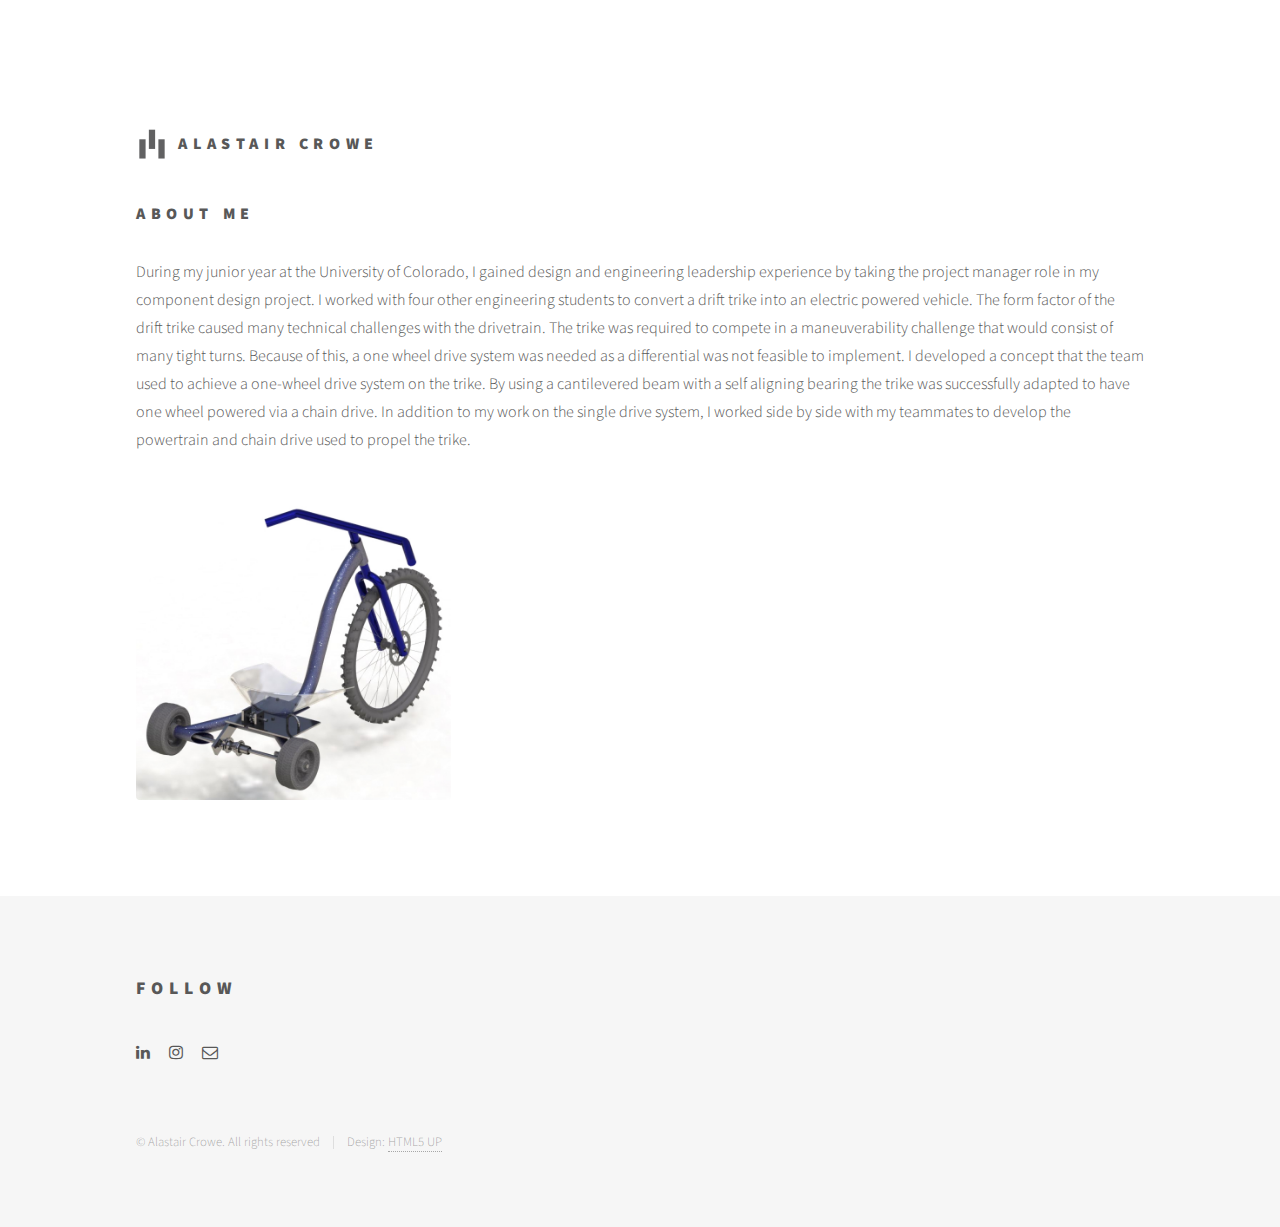
==== commit 8d20aa63: "update" ====
--- a/bio.html
+++ b/bio.html
@@ -6,7 +6,7 @@
 -->
 <html>
 	<head>
-		<title>Drill Powered Trike</title>
+		<title>About Me</title>
 		<meta charset="utf-8" />
 		<meta name="viewport" content="width=device-width, initial-scale=1, user-scalable=no" />
 		<link rel="stylesheet" href="assets/css/main.css" />
@@ -37,8 +37,8 @@
 				<!-- Main -->
 					<div id="main">
 						<div class="inner">
-                            <h3>Drill Powered Trike</h3>
-                            <h4>University of Colorado <br> January 2017 - April 2017</h4>
+                            <h3>About Me</h3>
+                            
 							
                                  <p>During my junior year at the University of Colorado, I gained design and engineering leadership experience by taking the project manager role in my component design project. I worked with four other engineering students to convert a drift trike into an electric powered vehicle. The form factor of the drift trike caused many technical challenges with the drivetrain. The trike was required to compete in a maneuverability challenge that would consist of many tight turns. Because of this, a one wheel drive system was needed as a differential was not feasible to implement. I developed a concept that the team used to achieve a one-wheel drive system on the trike. By using a cantilevered beam with a self aligning bearing the trike was successfully adapted to have one wheel powered via a chain drive. In addition to my work on the single drive system, I worked side by side with my teammates to develop the powertrain and chain drive used to propel the trike.</p>
                                  <div class="row gtr-uniform">
